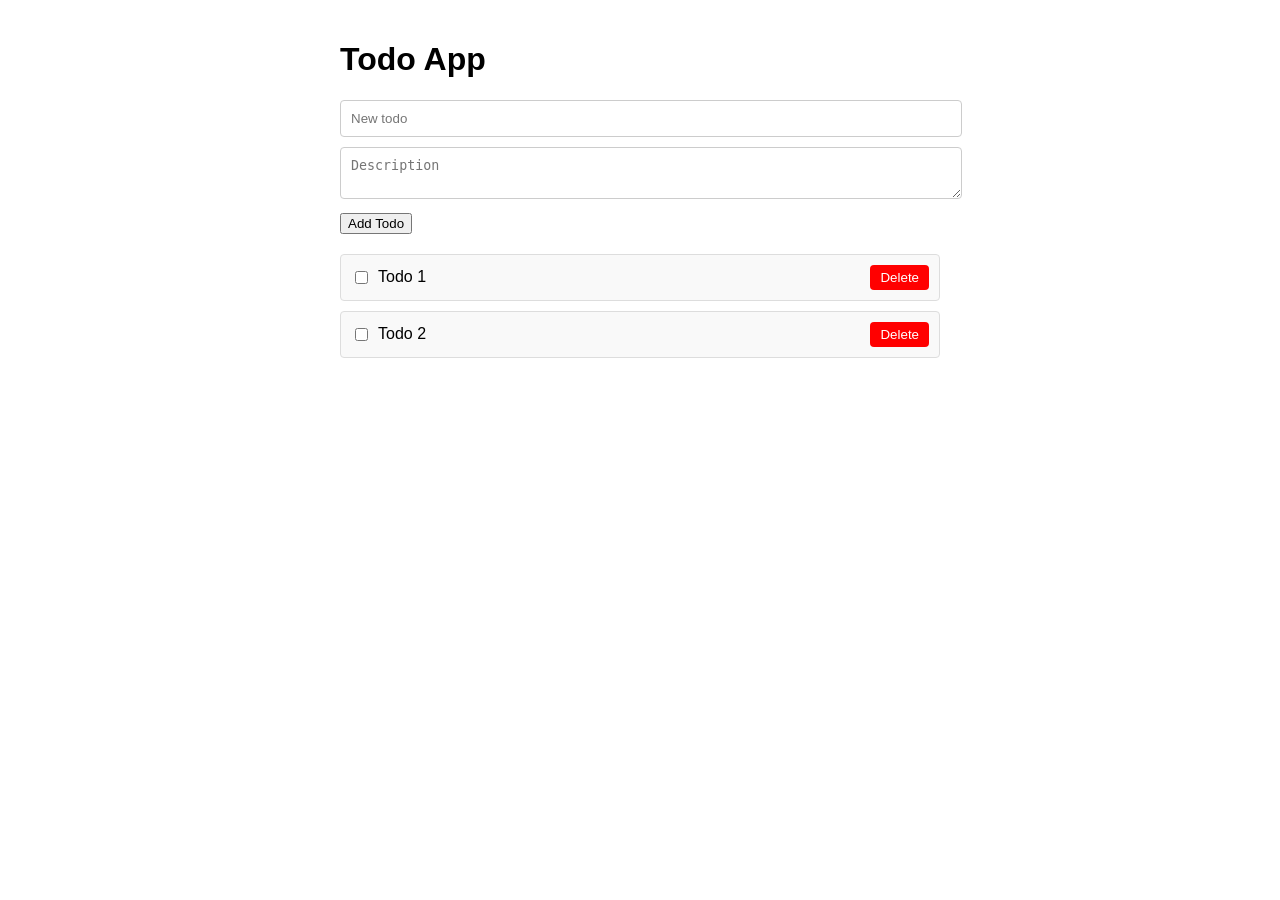
==== index.html @ 9c5feac5 "第一版" ====
<!DOCTYPE html>
<html lang="zh-tw">
<head>
    <meta charset="UTF-8">
    <meta name="viewport" content="width=device-width, initial-scale=1.0">
    <title>Todo App</title>
    <link rel="stylesheet" href="styles.css">
</head>
<body>
    <h1>Todo App</h1>
    <div class="todo-input">
        <input type="text" id="todo-title" placeholder="New todo">
        <textarea id="todo-description" placeholder="Description"></textarea>
        <button onclick="addTodo()">Add Todo</button>
    </div>
    <ul class="todo-list" id="todo-list">
        <!-- Initial todos will be added by JS -->
    </ul>

    <script src="script.js"></script>
</body>
</html>
---- styles.css ----
body {
    font-family: Arial, sans-serif;
    max-width: 600px;
    margin: 0 auto;
    padding: 20px;
}
.todo-input {
    margin-bottom: 20px;
}
.todo-input input, .todo-input textarea {
    width: 100%;
    padding: 10px;
    margin-bottom: 10px;
    border: 1px solid #ccc;
    border-radius: 4px;
}
.todo-list {
    list-style: none;
    padding: 0;
}
.todo-item {
    display: flex;
    align-items: center;
    padding: 10px;
    border: 1px solid #ddd;
    margin-bottom: 10px;
    border-radius: 4px;
    background-color: #f9f9f9;
}
.todo-item input[type="checkbox"] {
    margin-right: 10px;
}
.todo-title {
    flex-grow: 1;
    cursor: pointer;
}
.delete-btn {
    background-color: red;
    color: white;
    border: none;
    padding: 5px 10px;
    border-radius: 4px;
    cursor: pointer;
}
.todo-description {
    display: none;
    margin-top: 10px;
    padding: 10px;
    background-color: #eee;
    border-radius: 4px;
}
.todo-description.show {
    display: block;
}
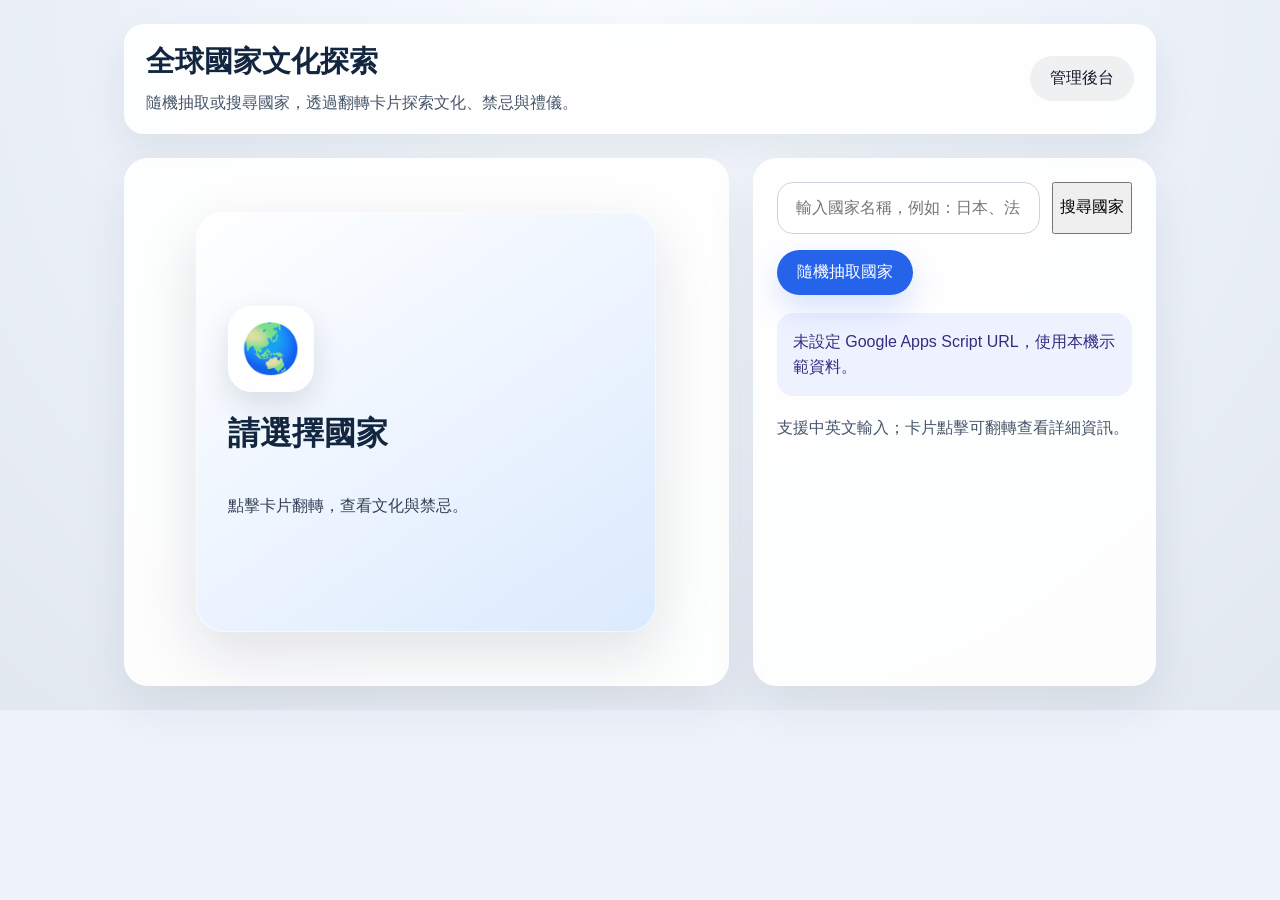
==== commit 8072cd68: "Prepare for GitHub Pages deployment: add admin and GAS samples" ====
--- a/index.html
+++ b/index.html
@@ -3,19 +3,63 @@
 <head>
     <meta charset="UTF-8">
     <meta name="viewport" content="width=device-width, initial-scale=1.0">
-    <title>Todo App</title>
-    <link rel="stylesheet" href="styles.css">
+    <title>國家文化速查</title>
+    <link rel="stylesheet" href="style.css">
 </head>
 <body>
-    <h1>Todo App</h1>
-    <div class="todo-input">
-        <input type="text" id="todo-title" placeholder="New todo">
-        <textarea id="todo-description" placeholder="Description"></textarea>
-        <button onclick="addTodo()">Add Todo</button>
+    <div class="page-shell">
+        <header class="topbar">
+            <div>
+                <h1>全球國家文化探索</h1>
+                <p>隨機抽取或搜尋國家，透過翻轉卡片探索文化、禁忌與禮儀。</p>
+            </div>
+            <button id="admin-entry" class="ghost-button">管理後台</button>
+        </header>
+
+        <main class="main-grid">
+            <section class="card-panel">
+                <div class="card-scene" aria-label="國家卡片">
+                    <div class="country-card" id="country-card">
+                        <div class="card-face card-front">
+                            <div class="flag-icon" id="country-flag">🌏</div>
+                            <h2 id="result-country">請選擇國家</h2>
+                            <p id="result-tagline">點擊卡片翻轉，查看文化與禁忌。</p>
+                        </div>
+                        <div class="card-face card-back">
+                            <div class="detail-group">
+                                <h3>核心文化介紹</h3>
+                                <p id="culture-text">你可以輸入國家名稱或按下「隨機抽取國家」來開始。</p>
+                            </div>
+                            <div class="detail-group">
+                                <h3>社交與生活禁忌</h3>
+                                <p id="taboo-text">每個國家都有獨特的習俗與禁忌，請尊重當地文化。</p>
+                            </div>
+                            <div class="detail-group two-column">
+                                <div>
+                                    <h3>推薦造訪節慶</h3>
+                                    <p id="festival-text">-</p>
+                                </div>
+                                <div>
+                                    <h3>常用問候語</h3>
+                                    <p id="greeting-text">-</p>
+                                </div>
+                            </div>
+                        </div>
+                    </div>
+                </div>
+            </section>
+
+            <section class="control-panel">
+                <div class="search-box">
+                    <input type="text" id="country-input" placeholder="輸入國家名稱，例如：日本、法國、印度" />
+                    <button id="search-btn">搜尋國家</button>
+                </div>
+                <button id="random-btn" class="primary-button">隨機抽取國家</button>
+                <div class="status-box" id="status-box">載入資料中…</div>
+                <p class="hint-text">支援中英文輸入；卡片點擊可翻轉查看詳細資訊。</p>
+            </section>
+        </main>
     </div>
-    <ul class="todo-list" id="todo-list">
-        <!-- Initial todos will be added by JS -->
-    </ul>
 
     <script src="script.js"></script>
 </body>
--- a/style.css
+++ b/style.css
@@ -0,0 +1,222 @@
+:root {
+    color-scheme: light;
+    font-family: 'Noto Sans', Arial, sans-serif;
+    background: #eef3fb;
+    color: #12263f;
+}
+* {
+    box-sizing: border-box;
+}
+html, body {
+    margin: 0;
+    min-height: 100%;
+}
+body {
+    background: radial-gradient(circle at top, #f7fbff 0%, #eef3fb 45%, #e2e8f0 100%);
+}
+button,
+input {
+    font: inherit;
+}
+.page-shell {
+    max-width: 1080px;
+    margin: 0 auto;
+    padding: 24px;
+}
+.topbar {
+    display: flex;
+    align-items: center;
+    justify-content: space-between;
+    gap: 16px;
+    margin-bottom: 24px;
+    padding: 18px 22px;
+    background: rgba(255, 255, 255, 0.92);
+    border-radius: 20px;
+    box-shadow: 0 18px 40px rgba(15, 23, 42, 0.08);
+}
+.topbar h1 {
+    margin: 0 0 8px;
+    font-size: clamp(1.8rem, 2.2vw, 2.6rem);
+}
+.topbar p {
+    margin: 0;
+    color: #475569;
+    line-height: 1.6;
+}
+.ghost-button,
+.primary-button {
+    border: none;
+    border-radius: 999px;
+    padding: 12px 20px;
+    cursor: pointer;
+    transition: transform 0.2s ease, background 0.2s ease, box-shadow 0.2s ease;
+}
+.ghost-button {
+    background: rgba(15, 23, 42, 0.06);
+    color: #0f172a;
+}
+.ghost-button:hover,
+.primary-button:hover {
+    transform: translateY(-1px);
+}
+.primary-button {
+    background: #2563eb;
+    color: #fff;
+    box-shadow: 0 14px 30px rgba(37, 99, 235, 0.18);
+}
+.main-grid {
+    display: grid;
+    grid-template-columns: 1.2fr 0.8fr;
+    gap: 24px;
+}
+.card-panel,
+.control-panel {
+    background: rgba(255, 255, 255, 0.92);
+    border-radius: 24px;
+    padding: 24px;
+    box-shadow: 0 20px 48px rgba(15, 23, 42, 0.08);
+}
+.card-scene {
+    perspective: 1400px;
+    min-height: 480px;
+    display: flex;
+    align-items: center;
+    justify-content: center;
+}
+.country-card {
+    width: min(100%, 460px);
+    height: 420px;
+    border-radius: 28px;
+    transform-style: preserve-3d;
+    transition: transform 0.8s ease;
+    cursor: pointer;
+    position: relative;
+}
+.country-card.is-flipped {
+    transform: rotateY(180deg);
+}
+.card-face {
+    position: absolute;
+    inset: 0;
+    border-radius: 28px;
+    backface-visibility: hidden;
+    padding: 36px 32px;
+    display: flex;
+    flex-direction: column;
+    justify-content: center;
+    gap: 20px;
+}
+.card-front {
+    background: linear-gradient(145deg, #ffffff, #dbeafe);
+    box-shadow: inset 0 0 0 1px rgba(255,255,255,.6), 0 22px 60px rgba(15,23,42,.12);
+}
+.card-back {
+    background: linear-gradient(145deg, #eef2ff, #f8fafc);
+    transform: rotateY(180deg);
+    box-shadow: inset 0 0 0 1px rgba(255,255,255,.6), 0 22px 60px rgba(15,23,42,.12);
+}
+.flag-icon {
+    width: 86px;
+    height: 86px;
+    border-radius: 24px;
+    display: grid;
+    place-items: center;
+    font-size: 3rem;
+    background: rgba(255,255,255,0.92);
+    box-shadow: 0 12px 30px rgba(15,23,42,0.12);
+}
+.card-front h2,
+.card-back h3 {
+    margin: 0;
+}
+.card-front h2 {
+    font-size: 2rem;
+}
+.card-front p {
+    color: #334155;
+    line-height: 1.8;
+}
+.detail-group {
+    background: rgba(255,255,255,0.85);
+    border-radius: 20px;
+    padding: 20px;
+    box-shadow: inset 0 0 0 1px rgba(148,163,184,0.15);
+}
+.detail-group h3 {
+    margin: 0 0 10px;
+    font-size: 1rem;
+    color: #0f172a;
+}
+.detail-group p {
+    margin: 0;
+    color: #334155;
+    line-height: 1.75;
+}
+.two-column {
+    display: grid;
+    grid-template-columns: repeat(2, minmax(0, 1fr));
+    gap: 18px;
+}
+.search-box {
+    display: grid;
+    grid-template-columns: 1fr auto;
+    gap: 12px;
+    margin-bottom: 16px;
+}
+.search-box input {
+    width: 100%;
+    border: 1px solid #cbd5e1;
+    border-radius: 16px;
+    padding: 16px 18px;
+    outline: none;
+    transition: border-color 0.2s ease, box-shadow 0.2s ease;
+}
+.search-box input:focus {
+    border-color: #7c3aed;
+    box-shadow: 0 0 0 4px rgba(124,58,237,0.12);
+}
+.status-box {
+    margin-top: 18px;
+    border-radius: 16px;
+    padding: 16px;
+    background: #eef2ff;
+    color: #312e81;
+    line-height: 1.6;
+}
+.status-error {
+    background: #fde8e8;
+    color: #991b1b;
+}
+.hint-text {
+    margin-top: 18px;
+    color: #475569;
+    line-height: 1.7;
+}
+@media (max-width: 900px) {
+    .main-grid {
+        grid-template-columns: 1fr;
+    }
+    .two-column {
+        grid-template-columns: 1fr;
+    }
+}
+@media (max-width: 620px) {
+    .page-shell {
+        padding: 18px;
+    }
+    .topbar {
+        flex-direction: column;
+        align-items: flex-start;
+    }
+    .country-card {
+        width: 100%;
+        height: 380px;
+    }
+    .card-face {
+        padding: 24px;
+    }
+    .search-box {
+        grid-template-columns: 1fr;
+    }
+}
+
